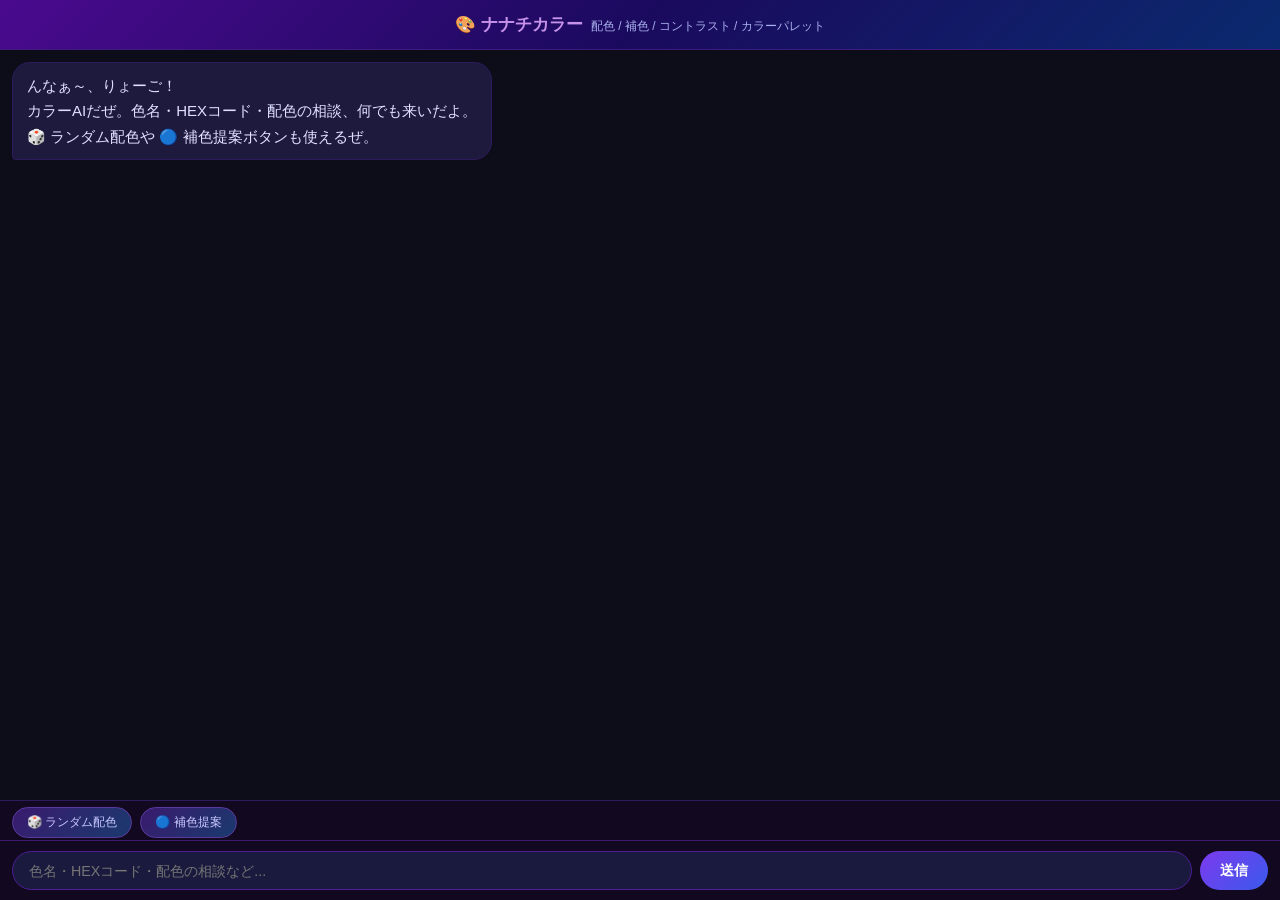
==== nanachi_color_ui.html @ 773d25eb "feat: ナナチカラーAI v1.0 初期実装 - color_agent.py: FastAPI (port 10003), 簿記コード全削除 - color_tool_handler.py: 7" ====
<!DOCTYPE html>
<html lang="ja">
<head>
<meta charset="utf-8">
<meta name="viewport" content="width=device-width,initial-scale=1,viewport-fit=cover">
<title>ナナチカラー - カラー配色AI</title>
<style>
*{box-sizing:border-box;margin:0;padding:0}
body{font:15px/1.5 sans-serif;background:#0d0d1a;color:#e0e0ff;display:flex;flex-direction:column;height:100dvh;height:100vh}
#hd{background:linear-gradient(135deg,#4a0a8e 0%,#1a0a5e 50%,#0a2a6e 100%);padding:12px 16px;text-align:center;color:#c792ea;font-size:1.1em;font-weight:700;border-bottom:1px solid #3e1a7e}
#hd small{font-size:.72em;color:#aab0ee;font-weight:400;margin-left:8px}
#chat{flex:1;overflow-y:auto;padding:12px;display:flex;flex-direction:column;gap:10px}
.mu{align-self:flex-end;max-width:82%}
.ma{align-self:flex-start;max-width:94%}
.bu{background:#7c3aed;color:#fff;padding:10px 14px;border-radius:18px 18px 4px 18px;word-break:break-word;white-space:pre-wrap}
.ba{background:#1e1a3e;padding:10px 14px;border-radius:18px 18px 18px 4px;word-break:break-word;border:1px solid #2e1a5e;line-height:1.7}
.ld .txt-block{color:#8888aa;font-style:italic}
.txt-block{white-space:pre-wrap;word-break:break-word}
.card-grid{display:flex;flex-wrap:wrap;gap:6px;margin:6px 0}
.img-card{width:calc(33.33% - 4px);min-width:72px;background:#1a1040;border-radius:8px;overflow:hidden;text-decoration:none;border:1px solid #2e1a5e;display:block;transition:.15s}
.img-card:hover{border-color:#7c3aed;transform:translateY(-2px);box-shadow:0 4px 12px rgba(124,58,237,.4)}
.img-card img{width:100%;height:72px;object-fit:cover;display:block}
.vid-card{width:calc(50% - 3px);background:#1a1040;border-radius:8px;overflow:hidden;text-decoration:none;border:1px solid #2e1a5e;display:block;transition:.15s}
.vid-card:hover{border-color:#e94560;transform:translateY(-2px);box-shadow:0 4px 12px rgba(233,69,96,.3)}
.vid-thumb{position:relative;width:100%;aspect-ratio:16/9;background:#0d0820;overflow:hidden}
.vid-thumb img{width:100%;height:100%;object-fit:cover;display:block}
.play-btn{position:absolute;top:50%;left:50%;transform:translate(-50%,-50%);width:38px;height:38px;background:rgba(0,0,0,.75);border-radius:50%;display:flex;align-items:center;justify-content:center;color:#fff;font-size:13px;pointer-events:none;border:2px solid rgba(255,255,255,.3)}
.card-cap{font-size:.7em;padding:4px 6px;color:#b0a0cc;overflow:hidden;white-space:nowrap;text-overflow:ellipsis}
@media(max-width:360px){.img-card{width:calc(50% - 3px)}.vid-card{width:100%}}
#quick{padding:6px 12px 2px;background:#120820;display:flex;gap:8px;flex-wrap:wrap;border-top:1px solid #2e1a5e}
.qbtn{background:linear-gradient(135deg,#3a1a6e,#1a3a6e);color:#c8c8ff;border:1px solid #5a3a9e;border-radius:20px;padding:6px 14px;cursor:pointer;font-size:.82em;transition:.15s;white-space:nowrap}
.qbtn:hover{background:linear-gradient(135deg,#5a2a9e,#2a5a9e);border-color:#9060ee;transform:translateY(-1px);box-shadow:0 3px 10px rgba(100,60,200,.4)}
#ft{padding:10px 12px;background:#120820;display:flex;gap:8px;border-top:1px solid #3e1a6e;padding-bottom:max(10px,env(safe-area-inset-bottom))}
#inp{flex:1;background:#1a1a3e;border:1px solid #4c1d95;border-radius:22px;padding:10px 16px;color:#e0e0ff;font-size:.95em;outline:none}
#inp:focus{border-color:#9060ee}
#sbtn{background:linear-gradient(135deg,#7c3aed,#3a5aed);color:#fff;border:none;border-radius:22px;padding:10px 20px;cursor:pointer;font-weight:600;white-space:nowrap;font-size:.95em;align-self:flex-end;transition:.15s}
#sbtn:hover{background:linear-gradient(135deg,#9050ff,#5070ff)}
#sbtn:disabled{background:#3a3a5e;color:#888;cursor:not-allowed}
</style>
</head>
<body>
<div id="hd">🎨 ナナチカラー<small>配色 / 補色 / コントラスト / カラーパレット</small></div>
<div id="chat"></div>
<div id="quick">
  <button class="qbtn" onclick="quickRandom()">🎲 ランダム配色</button>
  <button class="qbtn" onclick="quickComplement()">🔵 補色提案</button>
</div>
<div id="ft">
<input id="inp" type="text" placeholder="色名・HEXコード・配色の相談など..." autocomplete="off">
<button id="sbtn" onclick="doSend()">送信</button>
</div>
<script>
var base=location.pathname.replace(/\/chat\/?$/,'');
var API='http://localhost:10003'+base+'/agent';
var SID=localStorage.getItem('ncolor_id')||('s'+Date.now());
localStorage.setItem('ncolor_id',SID);
var busy=false;

function renderColorSwatches(text){
  return text.replace(/#([0-9A-Fa-f]{6}|[0-9A-Fa-f]{3})\b/g,function(hex){
    return hex+'<span style="display:inline-block;width:16px;height:16px;background:'+hex+';border:1px solid #ccc;border-radius:2px;vertical-align:middle;margin:0 2px;"></span>';
  });
}

function mkImgCard(title,imgUrl,srcUrl){
  var a=document.createElement('a');
  a.href=srcUrl||'#';a.target='_blank';a.rel='noopener';a.className='img-card';a.title=title;
  var img=document.createElement('img');img.src=imgUrl;img.alt=title;img.loading='lazy';
  img.onerror=function(){this.closest('.img-card').style.display='none';};
  var cap=document.createElement('div');cap.className='card-cap';cap.textContent=title;
  a.appendChild(img);a.appendChild(cap);return a;
}

function mkVidCard(title,vidUrl,thumbUrl){
  var a=document.createElement('a');
  a.href=vidUrl||'#';a.target='_blank';a.rel='noopener';a.className='vid-card';a.title=title;
  var th=document.createElement('div');th.className='vid-thumb';
  if(thumbUrl){
    var img=document.createElement('img');img.src=thumbUrl;img.alt=title;img.loading='lazy';
    img.onerror=function(){this.style.display='none';};
    th.appendChild(img);
  }
  var pb=document.createElement('div');pb.className='play-btn';pb.textContent='▶';th.appendChild(pb);
  var cap=document.createElement('div');cap.className='card-cap';cap.textContent=title;
  a.appendChild(th);a.appendChild(cap);return a;
}

function renderRich(container,text){
  var swatchedText=renderColorSwatches(text);
  var parts=swatchedText.split(/(\[IMGCARD:[^\]]*\]|\[VIDCARD:[^\]]*\])/);
  var grid=null;
  for(var i=0;i<parts.length;i++){
    var pt=parts[i];
    if(pt.length>8&&pt.slice(0,8)==='[IMGCARD'){
      if(!grid||grid.dataset.t!=='img'){
        grid=document.createElement('div');grid.className='card-grid';grid.dataset.t='img';container.appendChild(grid);
      }
      var iIn=pt.slice(9,-1);
      var iF=iIn.indexOf('|'),iS=iIn.indexOf('|',iF+1);
      grid.appendChild(mkImgCard(iIn.slice(0,iF),iIn.slice(iF+1,iS),iIn.slice(iS+1)));
    }else if(pt.length>8&&pt.slice(0,8)==='[VIDCARD'){
      if(!grid||grid.dataset.t!=='vid'){
        grid=document.createElement('div');grid.className='card-grid';grid.dataset.t='vid';container.appendChild(grid);
      }
      var vIn=pt.slice(9,-1);
      var vF=vIn.indexOf('|'),vS=vIn.indexOf('|',vF+1);
      grid.appendChild(mkVidCard(vIn.slice(0,vF),vIn.slice(vF+1,vS),vIn.slice(vS+1)));
    }else if(pt.trim()||pt.match(/<span/)){
      grid=null;
      var d=document.createElement('div');d.className='txt-block';d.innerHTML=pt;container.appendChild(d);
    }
  }
}

function addMsg(role,text,id){
  var c=document.getElementById('chat');
  var w=document.createElement('div');w.className=role==='u'?'mu':'ma';
  if(id)w.id=id;
  var b=document.createElement('div');b.className=role==='u'?'bu':'ba';
  if(role==='u'){b.textContent=text;}else{renderRich(b,text);}
  w.appendChild(b);c.appendChild(w);c.scrollTop=c.scrollHeight;return w;
}

function sendPrompt(prompt){
  if(busy)return;
  var sbtn=document.getElementById('sbtn');
  addMsg('u',prompt);busy=true;sbtn.disabled=true;
  var lid='l'+Date.now();
  var lw=addMsg('a','調べてるぜ...むにゃ',lid);
  lw.querySelector('.ba').classList.add('ld');
  fetch(API,{method:'POST',headers:{'Content-Type':'application/json'},body:JSON.stringify({prompt:prompt,session_id:SID})})
  .then(function(r){return r.json();})
  .then(function(d){
    var el=document.getElementById(lid);
    el.querySelector('.ba').remove();
    var nb=document.createElement('div');nb.className='ba';
    renderRich(nb,d.answer||JSON.stringify(d));
    el.appendChild(nb);
  })
  .catch(function(e){
    var ba=document.getElementById(lid).querySelector('.ba');
    ba.textContent='ERR: '+e.message;ba.classList.remove('ld');
  })
  .finally(function(){
    busy=false;sbtn.disabled=false;
    document.getElementById('inp').focus();
    document.getElementById('chat').scrollTop=9999;
  });
}

function doSend(){
  var inp=document.getElementById('inp');
  var prompt=inp.value.trim();if(!prompt)return;
  inp.value='';
  sendPrompt(prompt);
}

function quickRandom(){
  sendPrompt('ランダムな配色を5色生成してくれ');
}

function quickComplement(){
  var inp=document.getElementById('inp');
  var val=inp.value.trim();
  if(val){
    inp.value='';
    sendPrompt(val+'の補色を提案して');
  }else{
    sendPrompt('#3498DBの補色を提案して');
  }
}

document.getElementById('inp').addEventListener('keydown',function(e){
  if(e.key==='Enter'&&!e.shiftKey){e.preventDefault();doSend();}
});

addMsg('a','んなぁ～、りょーご！\nカラーAIだぜ。色名・HEXコード・配色の相談、何でも来いだよ。\n🎲 ランダム配色や 🔵 補色提案ボタンも使えるぜ。');
</script>
</body>
</html>
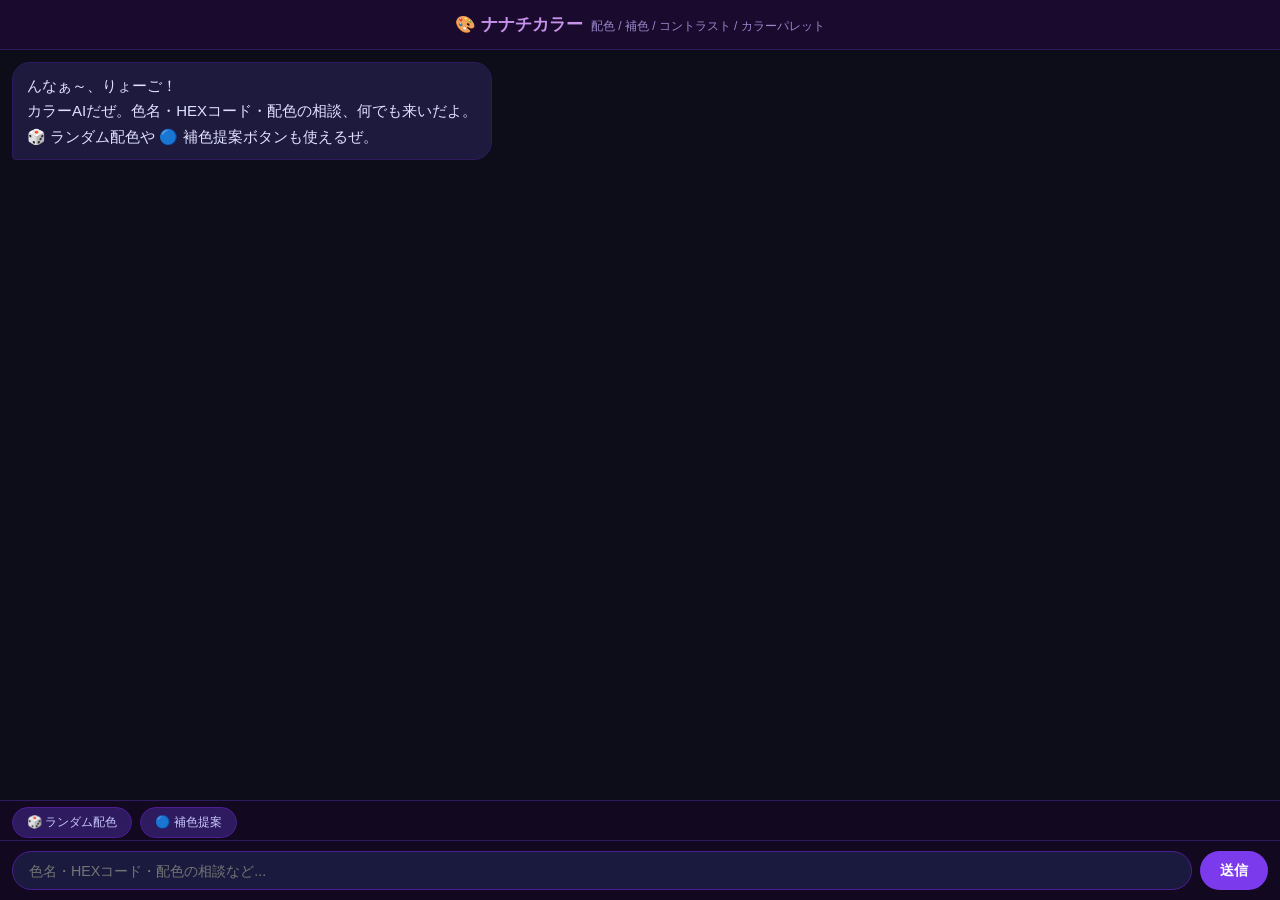
==== commit 41c03c94: "fix: UIスタイルを簿記ナナチに統一、API URL相対パス化" ====
--- a/nanachi_color_ui.html
+++ b/nanachi_color_ui.html
@@ -7,8 +7,8 @@
 <style>
 *{box-sizing:border-box;margin:0;padding:0}
 body{font:15px/1.5 sans-serif;background:#0d0d1a;color:#e0e0ff;display:flex;flex-direction:column;height:100dvh;height:100vh}
-#hd{background:linear-gradient(135deg,#4a0a8e 0%,#1a0a5e 50%,#0a2a6e 100%);padding:12px 16px;text-align:center;color:#c792ea;font-size:1.1em;font-weight:700;border-bottom:1px solid #3e1a7e}
-#hd small{font-size:.72em;color:#aab0ee;font-weight:400;margin-left:8px}
+#hd{background:#1a0a2e;padding:12px 16px;text-align:center;color:#c792ea;font-size:1.1em;font-weight:700;border-bottom:1px solid #2e1a5e}
+#hd small{font-size:.72em;color:#9988cc;font-weight:400;margin-left:8px}
 #chat{flex:1;overflow-y:auto;padding:12px;display:flex;flex-direction:column;gap:10px}
 .mu{align-self:flex-end;max-width:82%}
 .ma{align-self:flex-start;max-width:94%}
@@ -28,13 +28,12 @@
 .card-cap{font-size:.7em;padding:4px 6px;color:#b0a0cc;overflow:hidden;white-space:nowrap;text-overflow:ellipsis}
 @media(max-width:360px){.img-card{width:calc(50% - 3px)}.vid-card{width:100%}}
 #quick{padding:6px 12px 2px;background:#120820;display:flex;gap:8px;flex-wrap:wrap;border-top:1px solid #2e1a5e}
-.qbtn{background:linear-gradient(135deg,#3a1a6e,#1a3a6e);color:#c8c8ff;border:1px solid #5a3a9e;border-radius:20px;padding:6px 14px;cursor:pointer;font-size:.82em;transition:.15s;white-space:nowrap}
-.qbtn:hover{background:linear-gradient(135deg,#5a2a9e,#2a5a9e);border-color:#9060ee;transform:translateY(-1px);box-shadow:0 3px 10px rgba(100,60,200,.4)}
-#ft{padding:10px 12px;background:#120820;display:flex;gap:8px;border-top:1px solid #3e1a6e;padding-bottom:max(10px,env(safe-area-inset-bottom))}
+.qbtn{background:#2e1a5e;color:#c8c8ff;border:1px solid #4c1d95;border-radius:20px;padding:6px 14px;cursor:pointer;font-size:.82em;white-space:nowrap}
+.qbtn:hover{background:#3a2a7e}
+#ft{padding:10px 12px;background:#120820;display:flex;gap:8px;border-top:1px solid #2e1a5e;padding-bottom:max(10px,env(safe-area-inset-bottom))}
 #inp{flex:1;background:#1a1a3e;border:1px solid #4c1d95;border-radius:22px;padding:10px 16px;color:#e0e0ff;font-size:.95em;outline:none}
-#inp:focus{border-color:#9060ee}
-#sbtn{background:linear-gradient(135deg,#7c3aed,#3a5aed);color:#fff;border:none;border-radius:22px;padding:10px 20px;cursor:pointer;font-weight:600;white-space:nowrap;font-size:.95em;align-self:flex-end;transition:.15s}
-#sbtn:hover{background:linear-gradient(135deg,#9050ff,#5070ff)}
+#inp:focus{border-color:#7c3aed}
+#sbtn{background:#7c3aed;color:#fff;border:none;border-radius:22px;padding:10px 20px;cursor:pointer;font-weight:600;white-space:nowrap;font-size:.95em;align-self:flex-end}
 #sbtn:disabled{background:#3a3a5e;color:#888;cursor:not-allowed}
 </style>
 </head>
@@ -51,7 +50,7 @@
 </div>
 <script>
 var base=location.pathname.replace(/\/chat\/?$/,'');
-var API='http://localhost:10003'+base+'/agent';
+var API=base+'/agent';
 var SID=localStorage.getItem('ncolor_id')||('s'+Date.now());
 localStorage.setItem('ncolor_id',SID);
 var busy=false;
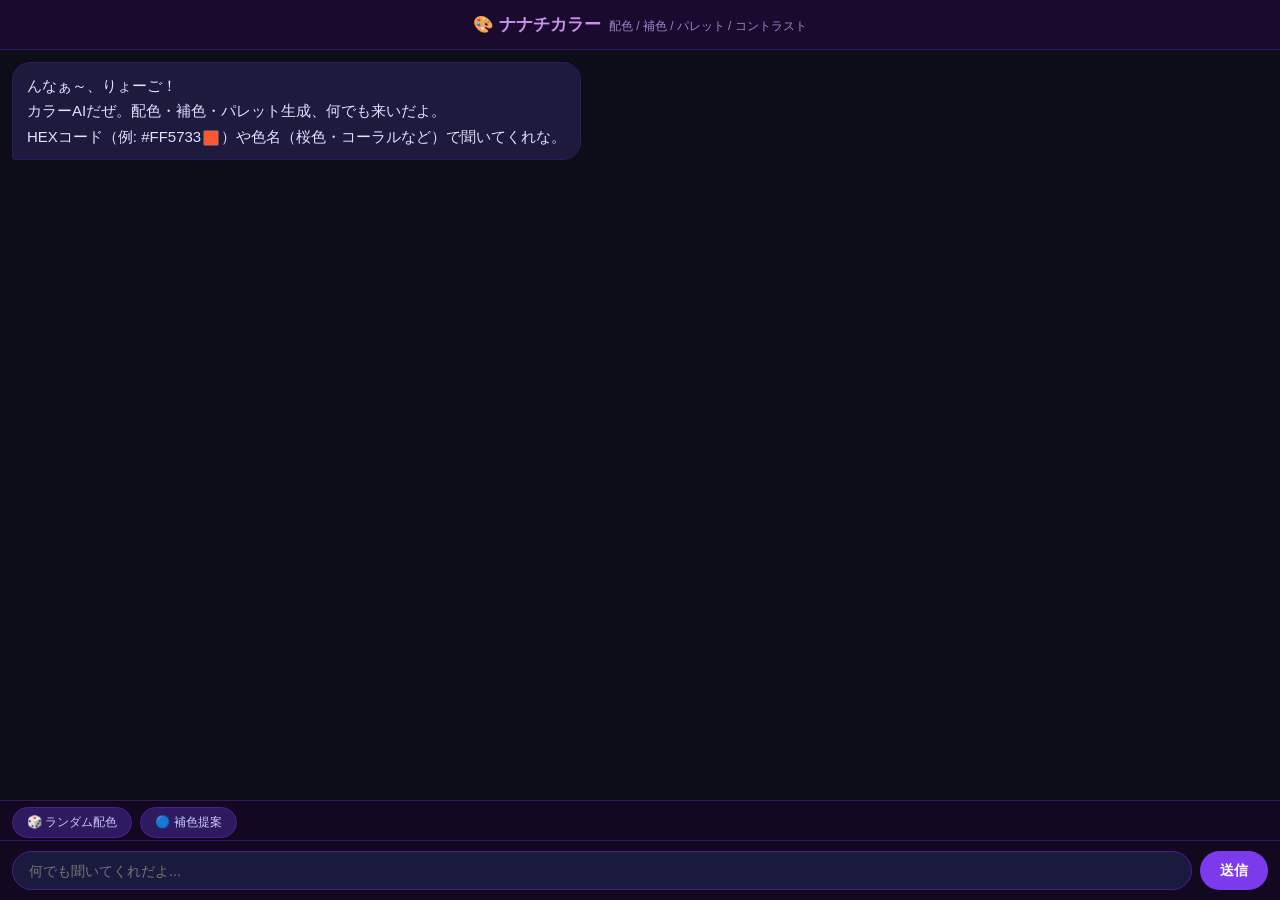
==== commit 16a02bae: "fix: UIを簿記ナナチと完全統一（スタイル・チャット挙動・画像カード）" ====
--- a/nanachi_color_ui.html
+++ b/nanachi_color_ui.html
@@ -3,7 +3,7 @@
 <head>
 <meta charset="utf-8">
 <meta name="viewport" content="width=device-width,initial-scale=1,viewport-fit=cover">
-<title>ナナチカラー - カラー配色AI</title>
+<title>ナナチカラー</title>
 <style>
 *{box-sizing:border-box;margin:0;padding:0}
 body{font:15px/1.5 sans-serif;background:#0d0d1a;color:#e0e0ff;display:flex;flex-direction:column;height:100dvh;height:100vh}
@@ -38,26 +38,25 @@
 </style>
 </head>
 <body>
-<div id="hd">🎨 ナナチカラー<small>配色 / 補色 / コントラスト / カラーパレット</small></div>
+<div id="hd">🎨 ナナチカラー<small>配色 / 補色 / パレット / コントラスト</small></div>
 <div id="chat"></div>
 <div id="quick">
-  <button class="qbtn" onclick="quickRandom()">🎲 ランダム配色</button>
+  <button class="qbtn" onclick="quickSend('ランダムな配色を5色生成してくれ')">🎲 ランダム配色</button>
   <button class="qbtn" onclick="quickComplement()">🔵 補色提案</button>
 </div>
 <div id="ft">
-<input id="inp" type="text" placeholder="色名・HEXコード・配色の相談など..." autocomplete="off">
+<input id="inp" type="text" placeholder="何でも聞いてくれだよ..." autocomplete="off">
 <button id="sbtn" onclick="doSend()">送信</button>
 </div>
 <script>
-var base=location.pathname.replace(/\/chat\/?$/,'');
-var API=base+'/agent';
+var API='/chat';
 var SID=localStorage.getItem('ncolor_id')||('s'+Date.now());
 localStorage.setItem('ncolor_id',SID);
 var busy=false;
 
 function renderColorSwatches(text){
   return text.replace(/#([0-9A-Fa-f]{6}|[0-9A-Fa-f]{3})\b/g,function(hex){
-    return hex+'<span style="display:inline-block;width:16px;height:16px;background:'+hex+';border:1px solid #ccc;border-radius:2px;vertical-align:middle;margin:0 2px;"></span>';
+    return hex+'<span style="display:inline-block;width:16px;height:16px;background:'+hex+';border:1px solid #555;border-radius:2px;vertical-align:middle;margin:0 2px;"></span>';
   });
 }
 
@@ -91,18 +90,12 @@
   for(var i=0;i<parts.length;i++){
     var pt=parts[i];
     if(pt.length>8&&pt.slice(0,8)==='[IMGCARD'){
-      if(!grid||grid.dataset.t!=='img'){
-        grid=document.createElement('div');grid.className='card-grid';grid.dataset.t='img';container.appendChild(grid);
-      }
-      var iIn=pt.slice(9,-1);
-      var iF=iIn.indexOf('|'),iS=iIn.indexOf('|',iF+1);
+      if(!grid||grid.dataset.t!=='img'){grid=document.createElement('div');grid.className='card-grid';grid.dataset.t='img';container.appendChild(grid);}
+      var iIn=pt.slice(9,-1);var iF=iIn.indexOf('|'),iS=iIn.indexOf('|',iF+1);
       grid.appendChild(mkImgCard(iIn.slice(0,iF),iIn.slice(iF+1,iS),iIn.slice(iS+1)));
     }else if(pt.length>8&&pt.slice(0,8)==='[VIDCARD'){
-      if(!grid||grid.dataset.t!=='vid'){
-        grid=document.createElement('div');grid.className='card-grid';grid.dataset.t='vid';container.appendChild(grid);
-      }
-      var vIn=pt.slice(9,-1);
-      var vF=vIn.indexOf('|'),vS=vIn.indexOf('|',vF+1);
+      if(!grid||grid.dataset.t!=='vid'){grid=document.createElement('div');grid.className='card-grid';grid.dataset.t='vid';container.appendChild(grid);}
+      var vIn=pt.slice(9,-1);var vF=vIn.indexOf('|'),vS=vIn.indexOf('|',vF+1);
       grid.appendChild(mkVidCard(vIn.slice(0,vF),vIn.slice(vF+1,vS),vIn.slice(vS+1)));
     }else if(pt.trim()||pt.match(/<span/)){
       grid=null;
@@ -127,53 +120,60 @@
   var lid='l'+Date.now();
   var lw=addMsg('a','調べてるぜ...むにゃ',lid);
   lw.querySelector('.ba').classList.add('ld');
-  fetch(API,{method:'POST',headers:{'Content-Type':'application/json'},body:JSON.stringify({prompt:prompt,session_id:SID})})
-  .then(function(r){return r.json();})
-  .then(function(d){
+
+  function finish(answer){
     var el=document.getElementById(lid);
-    el.querySelector('.ba').remove();
-    var nb=document.createElement('div');nb.className='ba';
-    renderRich(nb,d.answer||JSON.stringify(d));
-    el.appendChild(nb);
-  })
-  .catch(function(e){
-    var ba=document.getElementById(lid).querySelector('.ba');
-    ba.textContent='ERR: '+e.message;ba.classList.remove('ld');
-  })
-  .finally(function(){
+    if(el){el.querySelector('.ba').remove();var nb=document.createElement('div');nb.className='ba';renderRich(nb,answer);el.appendChild(nb);}
     busy=false;sbtn.disabled=false;
     document.getElementById('inp').focus();
     document.getElementById('chat').scrollTop=9999;
-  });
+  }
+  function onErr(msg){
+    var el=document.getElementById(lid);
+    if(el){var ba=el.querySelector('.ba');ba.textContent='ERR: '+msg;ba.classList.remove('ld');}
+    busy=false;sbtn.disabled=false;
+  }
+
+  fetch(API,{method:'POST',headers:{'Content-Type':'application/json'},body:JSON.stringify({message:prompt,session_id:SID})})
+  .then(function(r){
+    var reader=r.body.getReader(),dec=new TextDecoder(),buf='';
+    function pump(){
+      return reader.read().then(function(chunk){
+        if(chunk.done)return;
+        buf+=dec.decode(chunk.value,{stream:true});
+        var lines=buf.split('\n');buf=lines.pop();
+        for(var i=0;i<lines.length;i++){
+          if(lines[i].slice(0,6)==='data: '){
+            try{var d=JSON.parse(lines[i].slice(6));if(d.answer||d.reply){finish(d.answer||d.reply);return;}}catch(e){}
+          }
+        }
+        return pump();
+      });
+    }
+    return pump();
+  })
+  .catch(function(e){onErr(e.message);});
 }
 
 function doSend(){
   var inp=document.getElementById('inp');
   var prompt=inp.value.trim();if(!prompt)return;
-  inp.value='';
-  sendPrompt(prompt);
+  inp.value='';sendPrompt(prompt);
 }
 
-function quickRandom(){
-  sendPrompt('ランダムな配色を5色生成してくれ');
-}
+function quickSend(msg){sendPrompt(msg);}
 
 function quickComplement(){
-  var inp=document.getElementById('inp');
-  var val=inp.value.trim();
-  if(val){
-    inp.value='';
-    sendPrompt(val+'の補色を提案して');
-  }else{
-    sendPrompt('#3498DBの補色を提案して');
-  }
+  var val=document.getElementById('inp').value.trim();
+  document.getElementById('inp').value='';
+  sendPrompt(val?val+'の補色を提案して':'#3498DBの補色を提案して');
 }
 
 document.getElementById('inp').addEventListener('keydown',function(e){
   if(e.key==='Enter'&&!e.shiftKey){e.preventDefault();doSend();}
 });
 
-addMsg('a','んなぁ～、りょーご！\nカラーAIだぜ。色名・HEXコード・配色の相談、何でも来いだよ。\n🎲 ランダム配色や 🔵 補色提案ボタンも使えるぜ。');
+addMsg('a','んなぁ～、りょーご！\nカラーAIだぜ。配色・補色・パレット生成、何でも来いだよ。\nHEXコード（例: #FF5733）や色名（桜色・コーラルなど）で聞いてくれな。');
 </script>
 </body>
 </html>
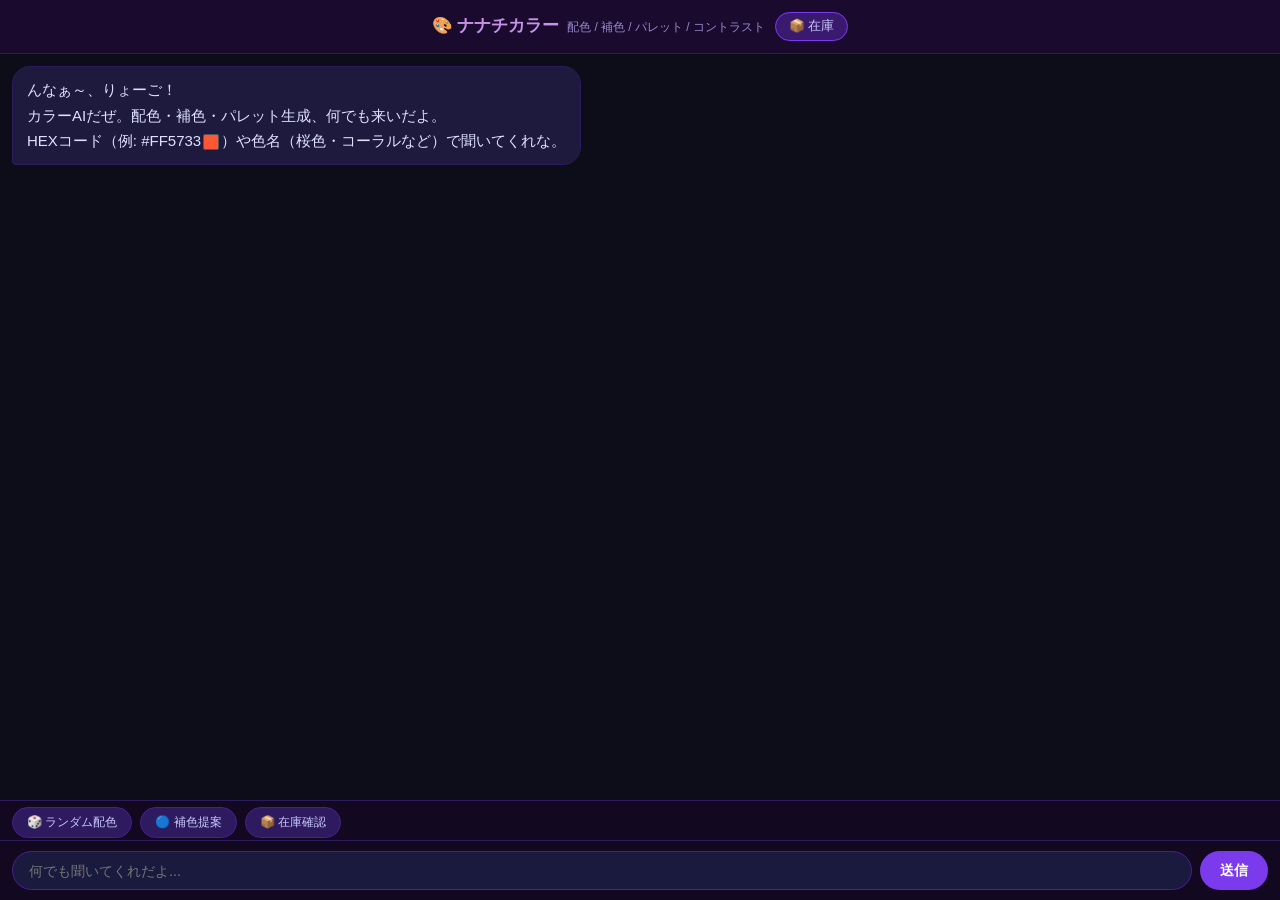
==== commit 6aead4fb: "feat: 布生地在庫機能追加（写真登録・色抽出・配色マッチング・UI）" ====
--- a/nanachi_color_ui.html
+++ b/nanachi_color_ui.html
@@ -38,11 +38,51 @@
 </style>
 </head>
 <body>
-<div id="hd">🎨 ナナチカラー<small>配色 / 補色 / パレット / コントラスト</small></div>
+<div id="hd">🎨 ナナチカラー<small>配色 / 補色 / パレット / コントラスト</small><button onclick="showFabricPanel()" style="background:#3a1a6e;color:#c8c8ff;border:1px solid #7c3aed;border-radius:16px;padding:5px 13px;cursor:pointer;font-size:.78em;margin-left:10px;vertical-align:middle;">📦 在庫</button></div>
+<div id="fabric-panel" style="display:none;position:fixed;top:0;left:0;right:0;bottom:0;background:rgba(0,0,0,0.8);z-index:100;overflow-y:auto;padding:20px;">
+  <div style="background:#1e1a3e;border-radius:12px;padding:20px;max-width:500px;margin:0 auto;">
+    <h2 style="color:#c792ea;margin-bottom:16px;">📦 布生地在庫</h2>
+
+    <!-- 登録フォーム -->
+    <div style="margin-bottom:20px;border:1px solid #2e1a5e;border-radius:8px;padding:16px;">
+      <h3 style="color:#9988cc;margin-bottom:12px;">✨ 新規登録</h3>
+
+      <input type="file" id="fabric-file" accept="image/*" capture="environment" style="display:none" onchange="previewFabric(this)">
+      <button onclick="document.getElementById('fabric-file').click()" style="background:#7c3aed;color:#fff;border:none;border-radius:8px;padding:10px 16px;cursor:pointer;width:100%;margin-bottom:8px;font-size:.95em;">
+        📷 写真を撮る / 選ぶ
+      </button>
+
+      <div id="fabric-preview" style="display:none;text-align:center;margin-bottom:8px;">
+        <img id="fabric-preview-img" style="max-width:100%;max-height:200px;border-radius:8px;border:1px solid #2e1a5e;">
+      </div>
+
+      <input type="text" id="fabric-name" placeholder="布生地名（例: 赤いコットン）" style="width:100%;background:#1a1a3e;border:1px solid #4c1d95;border-radius:8px;padding:8px 12px;color:#e0e0ff;margin-bottom:8px;box-sizing:border-box;font-size:.95em;">
+      <input type="text" id="fabric-memo" placeholder="メモ（任意: 素材、購入先など）" style="width:100%;background:#1a1a3e;border:1px solid #4c1d95;border-radius:8px;padding:8px 12px;color:#e0e0ff;margin-bottom:8px;box-sizing:border-box;font-size:.95em;">
+
+      <button onclick="registerFabric()" id="register-btn" style="background:#7c3aed;color:#fff;border:none;border-radius:8px;padding:10px;cursor:pointer;width:100%;font-size:.95em;">
+        ✅ 登録する
+      </button>
+      <div id="register-result" style="color:#9aef9a;font-size:.85em;margin-top:8px;"></div>
+    </div>
+
+    <!-- 在庫一覧 -->
+    <div>
+      <h3 style="color:#9988cc;margin-bottom:12px;">📋 在庫一覧</h3>
+      <div id="fabric-list" style="display:flex;flex-direction:column;gap:8px;">
+        読み込み中...
+      </div>
+    </div>
+
+    <button onclick="hideFabricPanel()" style="background:#3a2a5e;color:#c8c8ff;border:none;border-radius:8px;padding:10px;cursor:pointer;width:100%;margin-top:16px;font-size:.95em;">
+      閉じる
+    </button>
+  </div>
+</div>
 <div id="chat"></div>
 <div id="quick">
   <button class="qbtn" onclick="quickSend('ランダムな配色を5色生成してくれ')">🎲 ランダム配色</button>
   <button class="qbtn" onclick="quickComplement()">🔵 補色提案</button>
+  <button class="qbtn" onclick="sendPrompt('在庫の布生地を教えてくれ')">📦 在庫確認</button>
 </div>
 <div id="ft">
 <input id="inp" type="text" placeholder="何でも聞いてくれだよ..." autocomplete="off">
@@ -173,6 +213,109 @@
   if(e.key==='Enter'&&!e.shiftKey){e.preventDefault();doSend();}
 });
 
+function showFabricPanel(){
+  document.getElementById('fabric-panel').style.display='block';
+  loadFabricList();
+}
+
+function hideFabricPanel(){
+  document.getElementById('fabric-panel').style.display='none';
+}
+
+function previewFabric(input){
+  if(input.files&&input.files[0]){
+    var reader=new FileReader();
+    reader.onload=function(e){
+      document.getElementById('fabric-preview-img').src=e.target.result;
+      document.getElementById('fabric-preview').style.display='block';
+    };
+    reader.readAsDataURL(input.files[0]);
+  }
+}
+
+function registerFabric(){
+  var fileInput=document.getElementById('fabric-file');
+  var name=document.getElementById('fabric-name').value.trim();
+  var memo=document.getElementById('fabric-memo').value.trim();
+  var resultDiv=document.getElementById('register-result');
+
+  if(!fileInput.files||!fileInput.files[0]){
+    resultDiv.style.color='#ef9a9a';
+    resultDiv.textContent='写真を選んでくれ';
+    return;
+  }
+
+  var formData=new FormData();
+  formData.append('file',fileInput.files[0]);
+  formData.append('fabric_name',name||'布生地');
+  formData.append('memo',memo);
+
+  document.getElementById('register-btn').disabled=true;
+  resultDiv.textContent='登録中...';
+  resultDiv.style.color='#9988cc';
+
+  fetch('/upload_fabric',{method:'POST',body:formData})
+  .then(function(r){return r.json();})
+  .then(function(d){
+    if(d.error){
+      resultDiv.style.color='#ef9a9a';
+      resultDiv.textContent='エラー: '+d.error;
+    }else{
+      resultDiv.style.color='#9aef9a';
+      resultDiv.textContent=d.message||'登録完了';
+      fileInput.value='';
+      document.getElementById('fabric-name').value='';
+      document.getElementById('fabric-memo').value='';
+      document.getElementById('fabric-preview').style.display='none';
+      loadFabricList();
+      sendPrompt('布生地「'+(d.name||'布生地')+'」を登録したぜ。抽出色を教えてくれ');
+    }
+  })
+  .catch(function(e){
+    resultDiv.style.color='#ef9a9a';
+    resultDiv.textContent='エラー: '+e.message;
+  })
+  .finally(function(){
+    document.getElementById('register-btn').disabled=false;
+  });
+}
+
+function loadFabricList(){
+  fetch('/fabric_list')
+  .then(function(r){return r.json();})
+  .then(function(d){
+    var listDiv=document.getElementById('fabric-list');
+    var fabrics=d.fabrics||[];
+    if(fabrics.length===0){
+      listDiv.innerHTML='<p style="color:#8888aa;font-size:.85em;">まだ登録されていないぜ。写真を撮って登録してくれ。</p>';
+      return;
+    }
+    listDiv.innerHTML=fabrics.map(function(f){
+      var colors=f.colors||[];
+      var swatches=colors.map(function(c){
+        return '<span style="display:inline-block;width:20px;height:20px;background:'+c.hex+';border-radius:3px;border:1px solid #555;margin-right:2px;" title="'+c.name_jp+'"></span>';
+      }).join('');
+      return '<div style="background:#12082a;border:1px solid #2e1a5e;border-radius:8px;padding:10px;display:flex;align-items:center;gap:10px;">'
+        +(f.image_b64?'<img src="data:image/jpeg;base64,'+f.image_b64+'" style="width:60px;height:60px;object-fit:cover;border-radius:6px;">':'')
+        +'<div style="flex:1;min-width:0;">'
+        +'<div style="color:#c792ea;font-weight:600;">'+f.name+'</div>'
+        +'<div style="margin:4px 0;">'+swatches+'</div>'
+        +(f.memo?'<div style="color:#8888aa;font-size:.75em;">'+f.memo+'</div>':'')
+        +'</div>'
+        +'<button onclick="askMatchFabric('+f.id+',\''+f.name+'\')" style="background:#2e1a5e;color:#c8c8ff;border:none;border-radius:6px;padding:6px 10px;cursor:pointer;font-size:.8em;white-space:nowrap;">配色提案</button>'
+        +'</div>';
+    }).join('');
+  })
+  .catch(function(){
+    document.getElementById('fabric-list').innerHTML='<p style="color:#ef9a9a;font-size:.85em;">一覧取得エラー</p>';
+  });
+}
+
+function askMatchFabric(fabricId,fabricName){
+  hideFabricPanel();
+  sendPrompt('在庫の「'+fabricName+'」(ID:'+fabricId+')に合う配色を在庫の布から提案してくれ');
+}
+
 addMsg('a','んなぁ～、りょーご！\nカラーAIだぜ。配色・補色・パレット生成、何でも来いだよ。\nHEXコード（例: #FF5733）や色名（桜色・コーラルなど）で聞いてくれな。');
 </script>
 </body>
